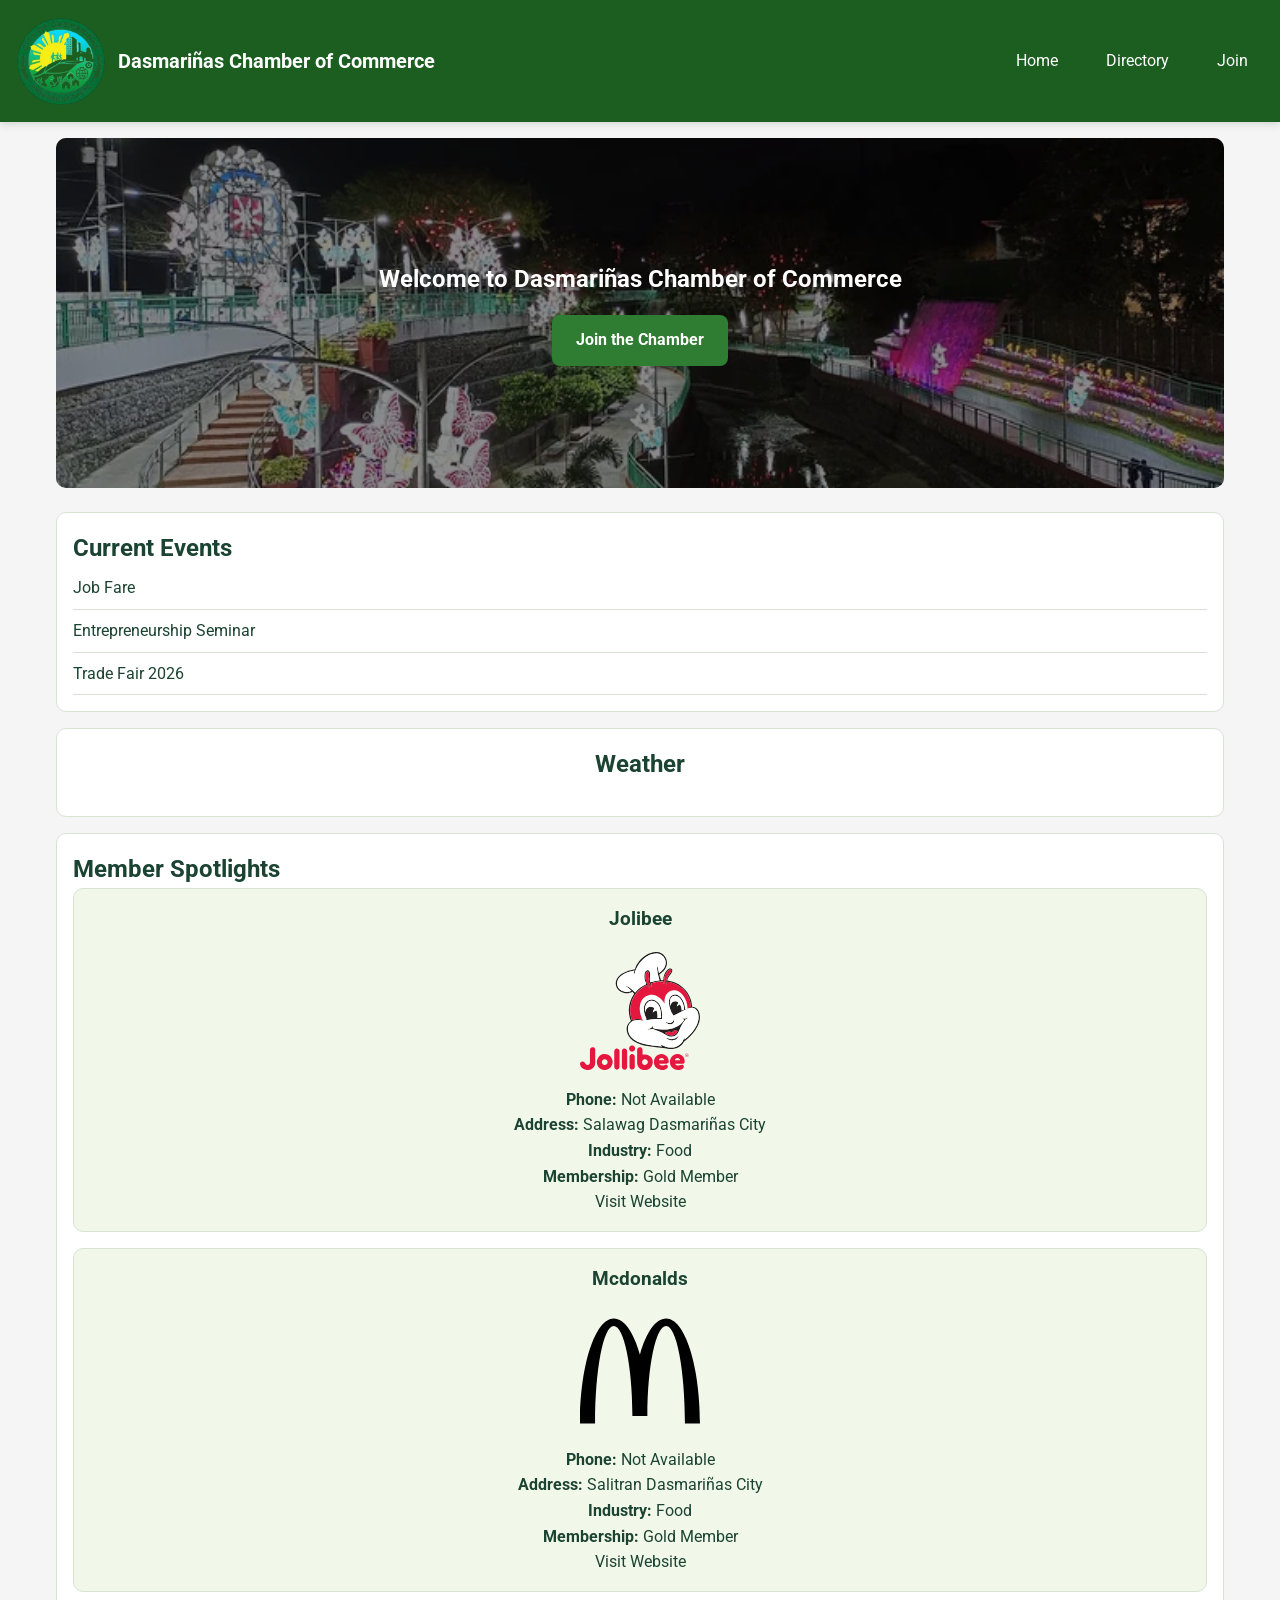
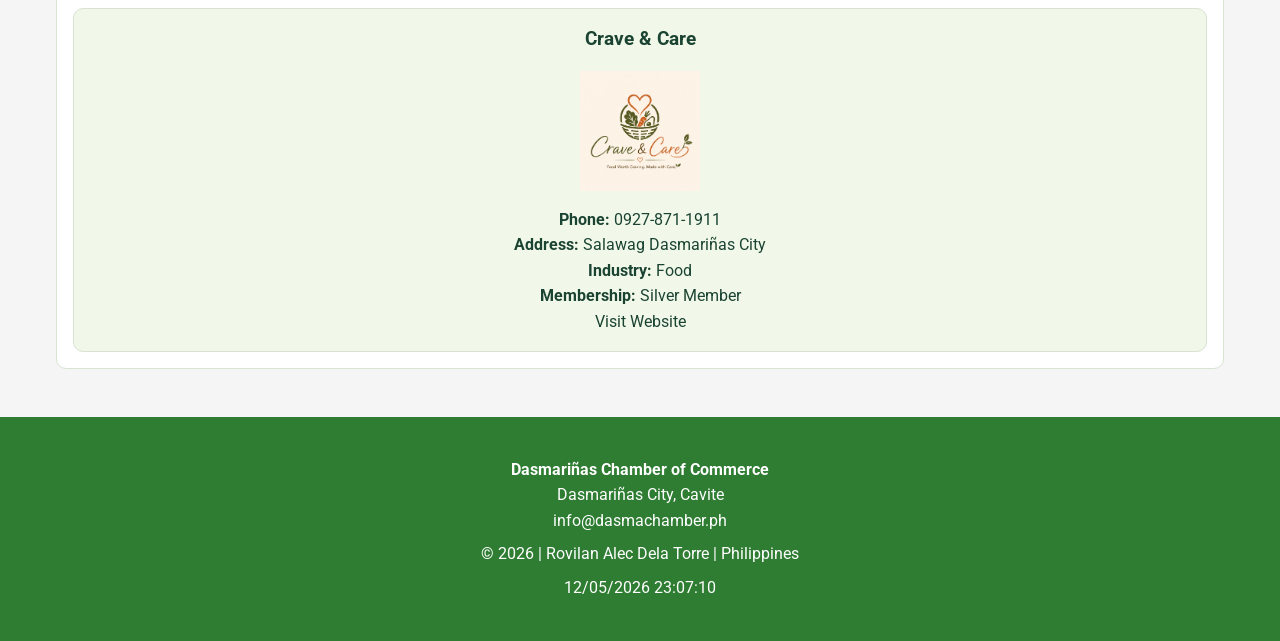
==== chamber/index.html @ 21caf5ca "week03 2" ====
<!DOCTYPE html>
<html lang="en">
<head>
    <meta charset="UTF-8">
    <meta name="viewport" content="width=device-width, initial-scale=1.0">
    <title>Dasmariñas Chamber of Commerce | Home</title>

    <meta name="description" content="Home of business members of the Dasmariñas Chamber of Commerce by Rovilan Alec Dela Torre">

    <meta name="author" content="Rovilan Alec Dela Torre">

    <link rel="icon" href="images/letterd.png">


    <meta property="og:title" content="Dasmariñas Chamber Home">
    <meta property="og:description" content="Business Home of the Dasmariñas Chamber of Commerce">
    <meta property="og:image" content="https://rovilan-pro.github.io/wdd231/chamber/images/dasmalogo.png">
    <meta property="og:url" content="https://rovilan-pro.github.io/wdd231/chamber/index.html">

    <link rel="preconnect" href="https://fonts.googleapis.com">
    <link rel="preconnect" href="https://fonts.gstatic.com" crossorigin>

    <link href="https://fonts.googleapis.com/css2?family=Roboto:wght@400;500;700&display=swap" rel="stylesheet">

    <link rel="stylesheet" href="../styles/normalize.css">
    <link rel="stylesheet" href="styles/h-small.css">
    <link rel="stylesheet" href="styles/h-larger.css">

    <script src="scripts/date.js" defer></script>
    <script src="scripts/spotlight.js" defer></script>
    <script src="scripts/weather.js" defer></script>
</head>

<body>

<header>
        <div class="logo">
        <img src="images/dasmalogo.png" alt="Commerce Logo">

        <h1>Dasmariñas Chamber of Commerce</h1>
    </div>

        <button id="menu" aria-label="Open navigation menu">&#9776;</button>

        <nav class="navigation">
            <ul>
                <li><a href="index.html" class="active">Home</a></li>
                <li><a href="directory.html">Directory</a></li>
                <li><a href="join.html">Join</a></li>
            </ul>
        </nav>
</header>

<main>

    <section class="hero">

    <img src="images/hero.webp" alt="Dasmariñas City View">

    <div class="hero-text">

    <h2>Welcome to Dasmariñas Chamber of Commerce</h2>

    <a href="join.html" class="cta">Join the Chamber</a>

    </div>

    </section>


    <section class="home-grid">

    <section class="events">

    <h2>Current Events</h2>

    <ul>
    <li>Job Fare</li>
    <li>Entrepreneurship Seminar</li>
    <li>Trade Fair 2026</li>
    </ul>

    </section>


    <section class="weather">

    <h2>Weather</h2>

    <img id="weather-icon" src="" alt="">

    <p id="temperature"></p>

    <p id="description"></p>

    <div id="forecast"></div>

    </section>


    <section class="spotlights">

    <h2>Member Spotlights</h2>

    <div id="spotlight-container"></div>

    </section>

    </section>

</main>

<footer>

        <p>
            <strong>Dasmariñas Chamber of Commerce</strong><br>
            Dasmariñas City, Cavite<br>
            info@dasmachamber.ph
        </p>

        <p>
            &copy;
            <span id="currentyear"></span>
            | Rovilan Alec Dela Torre
            | Philippines
        </p>
  
        <p>
            <span id="lastModified"></span>
        </p>

</footer>
</body>
</html>
---- chamber/styles/h-small.css ----
* {
    margin: 0;
    padding: 0;
    box-sizing: border-box;
}

:root {
    --primary: #2e7d32;
    --secondary: #f1f8e9;
    --accent: #1B5E20;
    --dark: #1b4332;
    --light: #ffffff;
    --gray: #f5f5f5;
    --border: #d8e3d2;
}

body {
    font-family: "Roboto", sans-serif;
    background: var(--gray);
    color: var(--dark);
    line-height: 1.6;
}

img {
    max-width: 100%;
    display: block;
}

a {
    text-decoration: none;
    color: inherit;
}

ul {
    list-style: none;
}

/* Header */

header {
    display: flex;
    justify-content: space-between;
    align-items: center;

    background: var(--accent);
    color: var(--dark);

    padding: 1rem;

    position: relative;
    box-shadow: 0 2px 8px rgba(0, 0, 0, .15);
}

.logo {
    display: flex;
    align-items: center;
    gap: .75rem;
}

.logo img {
    width: 90px;
    height: 90px;
    object-fit: contain;
    border-radius: 0;
    flex-shrink: 0;
}

header h1 {
    color: var(--light);
    font-size: 1.25rem;
    margin: 0;
}

/* Menu */

#menu {
    font-size: 2rem;
    border: none;
    background: transparent;
    color: var(--light);
    cursor: pointer;
}

/* Navigation */

.navigation {
    display: none;

    position: absolute;
    top: 100%;
    left: 0;

    width: 100%;

    background: var(--primary);

    z-index: 100;
}

.navigation.open {
    display: block;
}

.navigation li {
    border-top: 1px solid rgba(255,255,255,.2);
}

.navigation a {
    display: block;
    padding: 1rem;
    color: var(--light);
    transition: background .3s;
}

.navigation a:hover {
    background: rgba(255,255,255,.15);
}

.navigation .active {
    background: var(--accent);
}

/* Main */

main {

    max-width:1200px;

    margin:auto;

    padding:1rem;

}



h1,h2,h3 {

    color: var(--dark);

}

/* Hero */


.hero {

    position:relative;

    margin-bottom:1.5rem;

}


.hero img {

    width:100%;

    height:350px;

    object-fit:cover;

    border-radius:10px;

}


.hero-text {

    position:absolute;

    inset:0;

    display:flex;

    flex-direction:column;

    justify-content:center;

    align-items:center;

    text-align:center;

    background:rgba(0,0,0,.45);

    color:white;

    padding:1rem;

    border-radius:10px;

}


.hero-text h1,
.hero-text h2 {

    color:white;

    margin-bottom:1rem;

}


/* CTA */


.cta {

    background:var(--primary);

    color:white;

    padding:.8rem 1.5rem;

    border-radius:8px;

    font-weight:bold;

}


.cta:hover {

    background:var(--accent);

}



/* Grid */


.home-grid {

    display:grid;

    gap:1rem;

}


/* Events */


.events,
.weather,
.spotlights {

    background:white;

    border:1px solid var(--border);

    border-radius:10px;

    padding:1rem;

}


.events li {

    padding:.5rem 0;

    border-bottom:1px solid var(--border);

}



/* Weather */


.weather {

    text-align:center;

}


#weather-icon {

    width:80px;

    margin:0 auto;

}


#temperature {

    font-size:2rem;

    font-weight:bold;

    color:var(--primary);

}


#description {

    text-transform:capitalize;

}


#forecast {

    margin-top:1rem;

    display:grid;

    gap:.5rem;

}


#forecast p {

    background:var(--secondary);

    padding:.5rem;

    border-radius:5px;

}



/* Spotlight */


#spotlight-container {

    display:grid;

    gap:1rem;

}


.spotlight-card {

    border:1px solid var(--border);

    border-radius:10px;

    padding:1rem;

    text-align:center;

    background:var(--secondary);

}


.spotlight-card img {

    width:120px;

    height:120px;

    object-fit:contain;

    margin:1rem auto;

}


/* Footer */

footer {
    margin-top: 2rem;

    background: var(--primary);
    color: var(--light);

    text-align: center;

    padding: 2rem 1rem;
}

footer p {
    margin: .5rem 0;
}
---- chamber/styles/h-larger.css ----
@media (min-width: 768px) {

    #menu {
        display: none;
    }

    .navigation {
        display: block;
        position: static;
        width: auto;
        background: none;
    }

    .navigation ul {
        display: flex;
        gap: 1rem;
    }

    .navigation li {
        border: none;
    }

    .navigation a {
        padding: .5rem 1rem;
    }

}
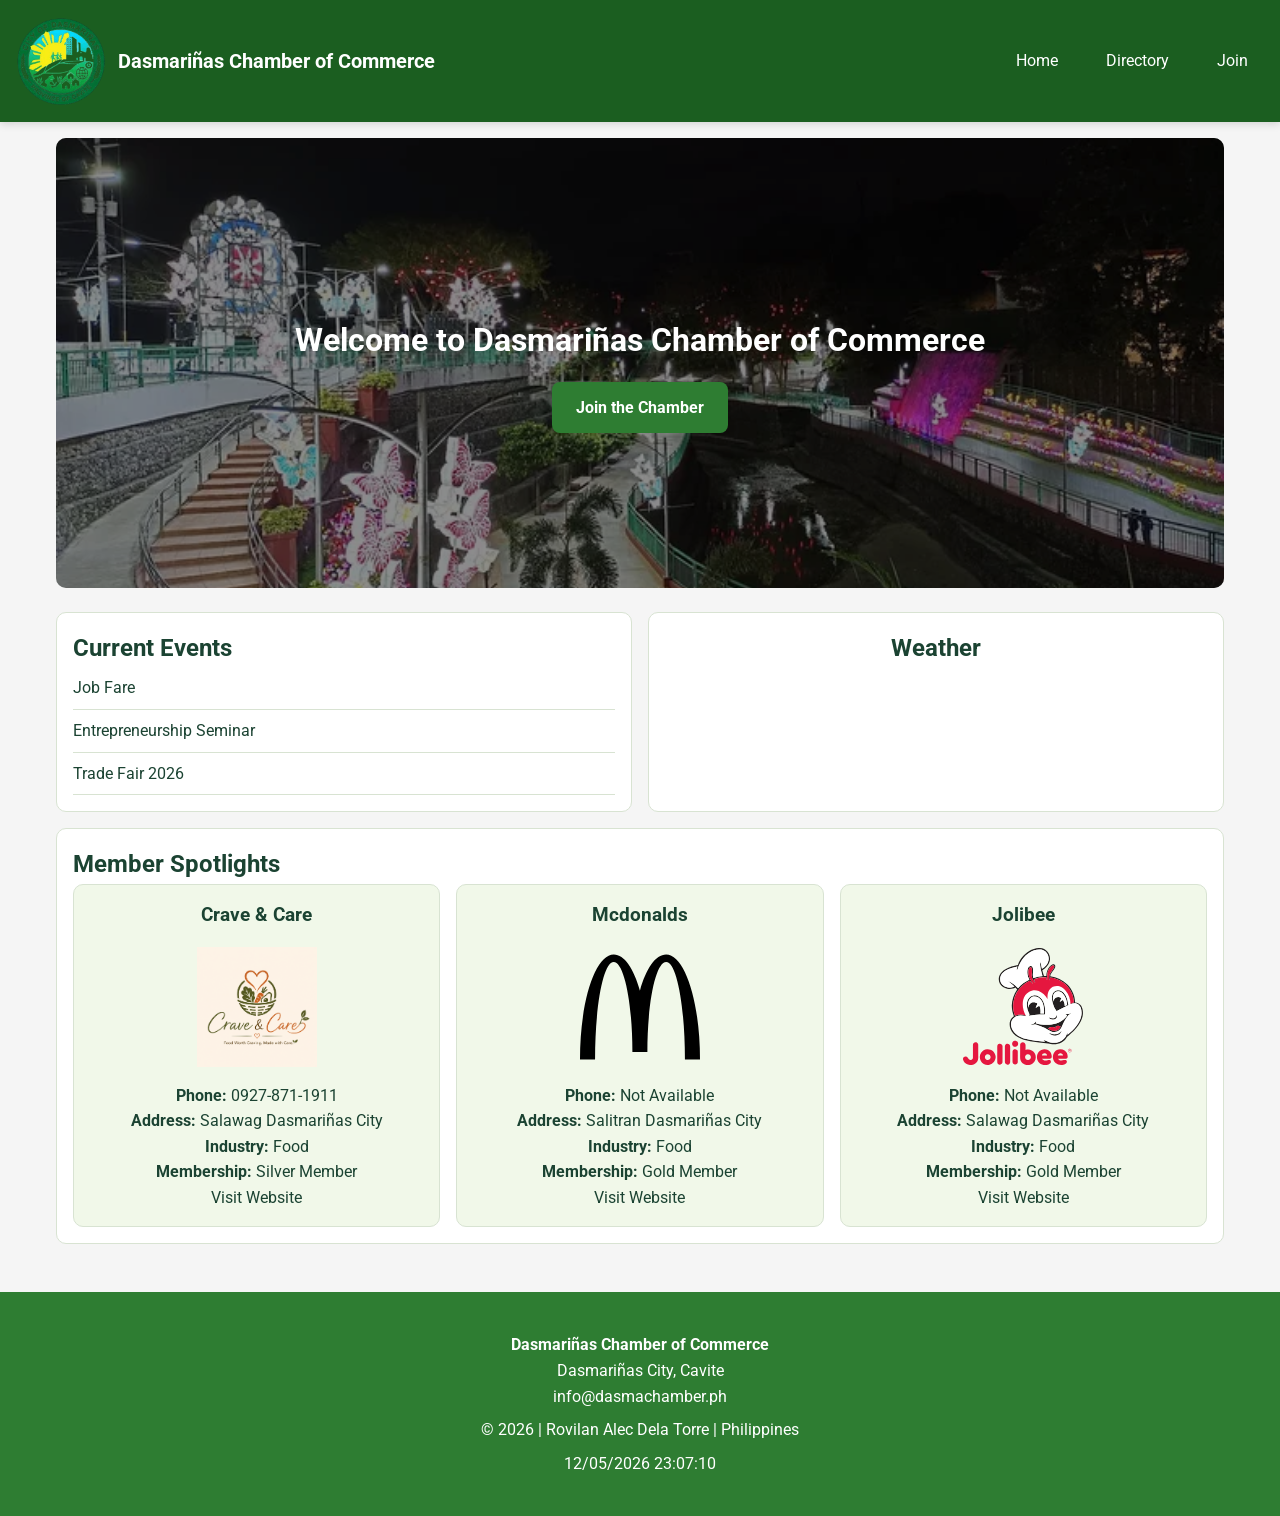
==== commit 6ba7aecb: "Week04 4" ====
--- a/chamber/index.html
+++ b/chamber/index.html
@@ -37,7 +37,7 @@
         <div class="logo">
         <img src="images/dasmalogo.png" alt="Commerce Logo">
 
-        <h1>Dasmariñas Chamber of Commerce</h1>
+        <h2>Dasmariñas Chamber of Commerce</h2>
     </div>
 
         <button id="menu" aria-label="Open navigation menu">&#9776;</button>
@@ -59,7 +59,7 @@
 
     <div class="hero-text">
 
-    <h2>Welcome to Dasmariñas Chamber of Commerce</h2>
+    <h1>Welcome to Dasmariñas Chamber of Commerce</h1>
 
     <a href="join.html" class="cta">Join the Chamber</a>
 
@@ -87,7 +87,9 @@
 
     <h2>Weather</h2>
 
-    <img id="weather-icon" src="" alt="">
+    <img id="weather-icon" 
+     alt="Current weather icon"
+     hidden>
 
     <p id="temperature"></p>
 
--- a/chamber/styles/h-small.css
+++ b/chamber/styles/h-small.css
@@ -65,7 +65,7 @@
     flex-shrink: 0;
 }
 
-header h1 {
+header h2 {
     color: var(--light);
     font-size: 1.25rem;
     margin: 0;
@@ -123,82 +123,53 @@
 /* Main */
 
 main {
-
     max-width:1200px;
-
     margin:auto;
-
     padding:1rem;
-
 }
 
 
 
 h1,h2,h3 {
-
     color: var(--dark);
-
 }
 
 /* Hero */
 
 
 .hero {
-
     position:relative;
-
     margin-bottom:1.5rem;
-
 }
 
 
 .hero img {
-
     width:100%;
-
     height:350px;
-
     object-fit:cover;
-
     border-radius:10px;
-
 }
 
 
 .hero-text {
-
     position:absolute;
-
     inset:0;
-
     display:flex;
-
     flex-direction:column;
-
     justify-content:center;
-
     align-items:center;
-
     text-align:center;
-
     background:rgba(0,0,0,.45);
-
     color:white;
-
     padding:1rem;
-
     border-radius:10px;
-
 }
 
 
 .hero-text h1,
 .hero-text h2 {
-
     color:white;
-
     margin-bottom:1rem;
-
 }
 
 
@@ -206,24 +177,16 @@
 
 
 .cta {
-
     background:var(--primary);
-
     color:white;
-
     padding:.8rem 1.5rem;
-
     border-radius:8px;
-
     font-weight:bold;
-
 }
 
 
 .cta:hover {
-
     background:var(--accent);
-
 }
 
 
@@ -232,11 +195,8 @@
 
 
 .home-grid {
-
     display:grid;
-
     gap:1rem;
-
 }
 
 
@@ -246,24 +206,16 @@
 .events,
 .weather,
 .spotlights {
-
     background:white;
-
     border:1px solid var(--border);
-
     border-radius:10px;
-
     padding:1rem;
-
 }
 
 
 .events li {
-
     padding:.5rem 0;
-
     border-bottom:1px solid var(--border);
-
 }
 
 
@@ -272,58 +224,39 @@
 
 
 .weather {
-
     text-align:center;
-
 }
 
 
 #weather-icon {
-
     width:80px;
-
     margin:0 auto;
-
 }
 
 
 #temperature {
-
     font-size:2rem;
-
     font-weight:bold;
-
     color:var(--primary);
-
 }
 
 
 #description {
-
     text-transform:capitalize;
-
 }
 
 
 #forecast {
-
     margin-top:1rem;
-
     display:grid;
-
     gap:.5rem;
-
 }
 
 
 #forecast p {
-
     background:var(--secondary);
-
     padding:.5rem;
-
     border-radius:5px;
-
 }
 
 
@@ -341,30 +274,19 @@
 
 
 .spotlight-card {
-
     border:1px solid var(--border);
-
     border-radius:10px;
-
     padding:1rem;
-
     text-align:center;
-
     background:var(--secondary);
-
 }
 
 
 .spotlight-card img {
-
     width:120px;
-
     height:120px;
-
     object-fit:contain;
-
     margin:1rem auto;
-
 }
 
 
@@ -372,12 +294,9 @@
 
 footer {
     margin-top: 2rem;
-
     background: var(--primary);
     color: var(--light);
-
     text-align: center;
-
     padding: 2rem 1rem;
 }
 
--- a/chamber/styles/h-larger.css
+++ b/chamber/styles/h-larger.css
@@ -24,4 +24,20 @@
         padding: .5rem 1rem;
     }
 
+    .hero img {
+        height:450px;
+    }
+
+    .home-grid {
+        grid-template-columns:1fr 1fr;
+    }
+
+    .spotlights {
+        grid-column:1/3;
+    }
+
+    #spotlight-container {
+        grid-template-columns:repeat(3,1fr);
+    }
+
 }
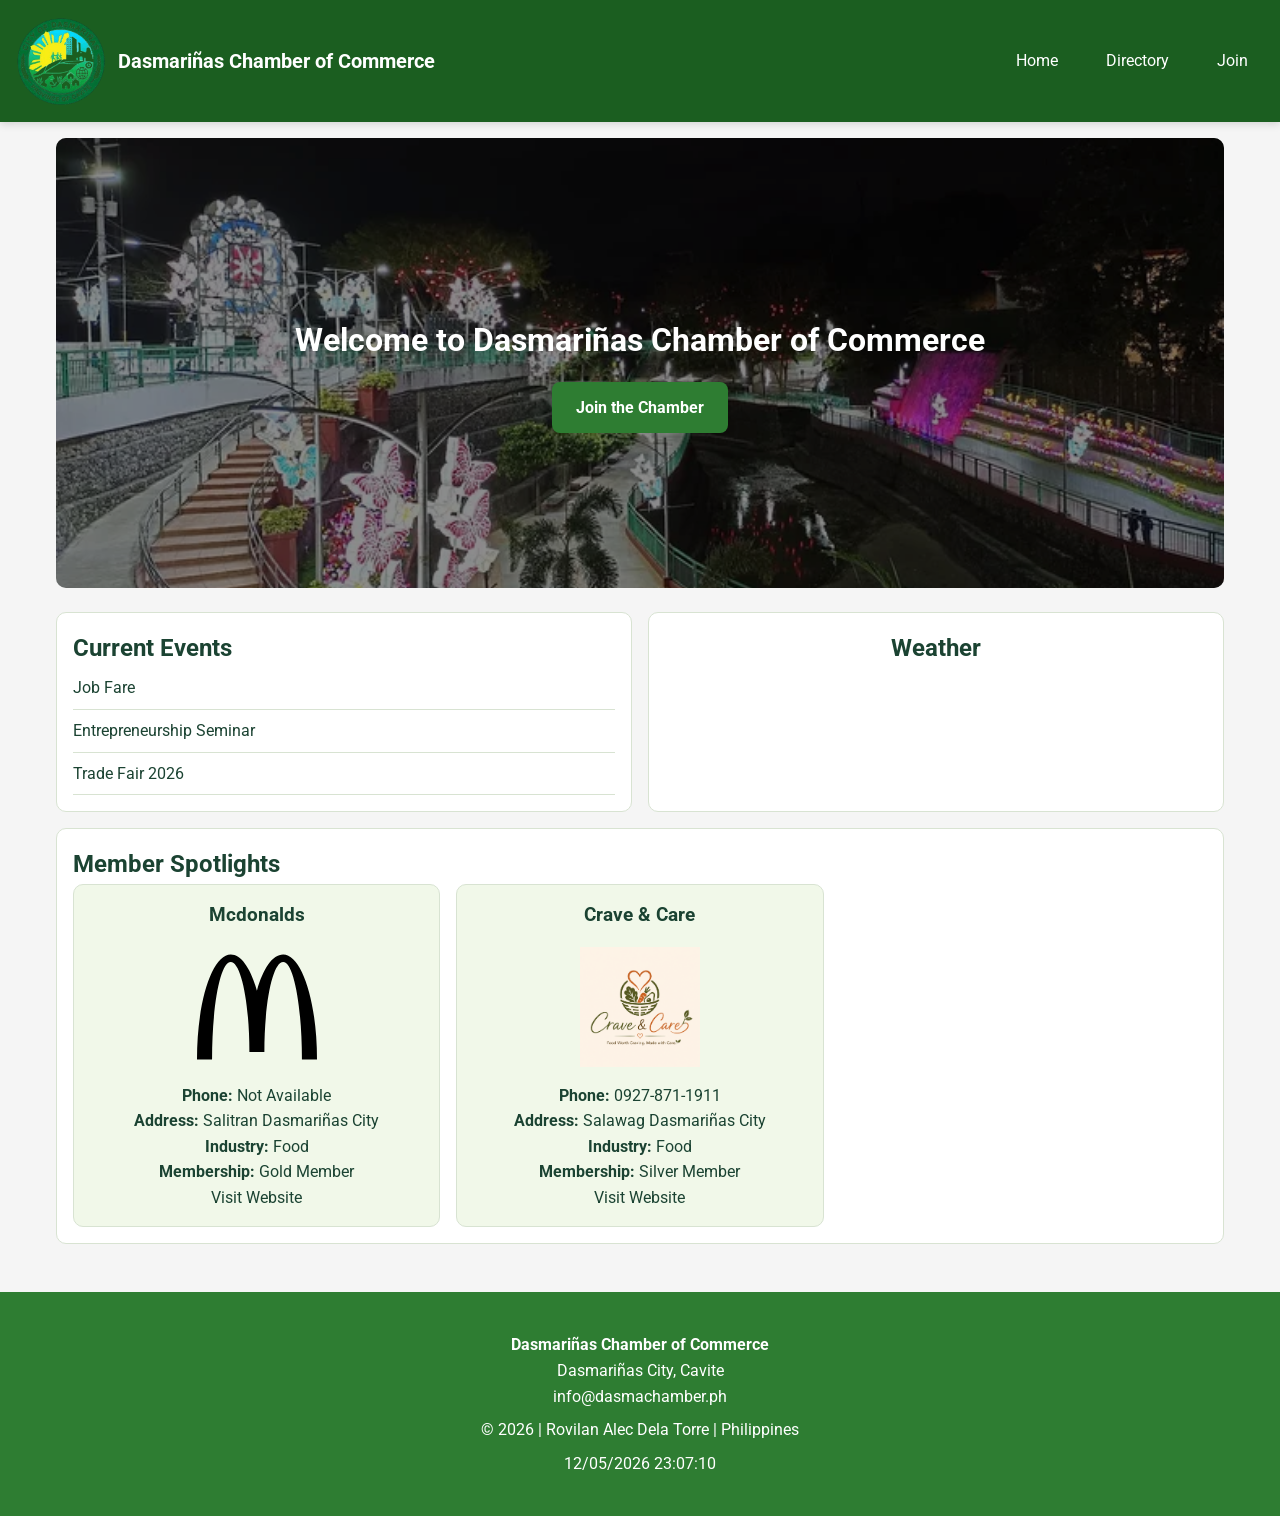
==== commit 58c136d3: "Week03 5" ====
--- a/chamber/index.html
+++ b/chamber/index.html
@@ -87,7 +87,8 @@
 
     <h2>Weather</h2>
 
-    <img id="weather-icon" 
+    <img id="weather-icon"
+    src="images/weatherph.jpg"
      alt="Current weather icon"
      hidden>
 
